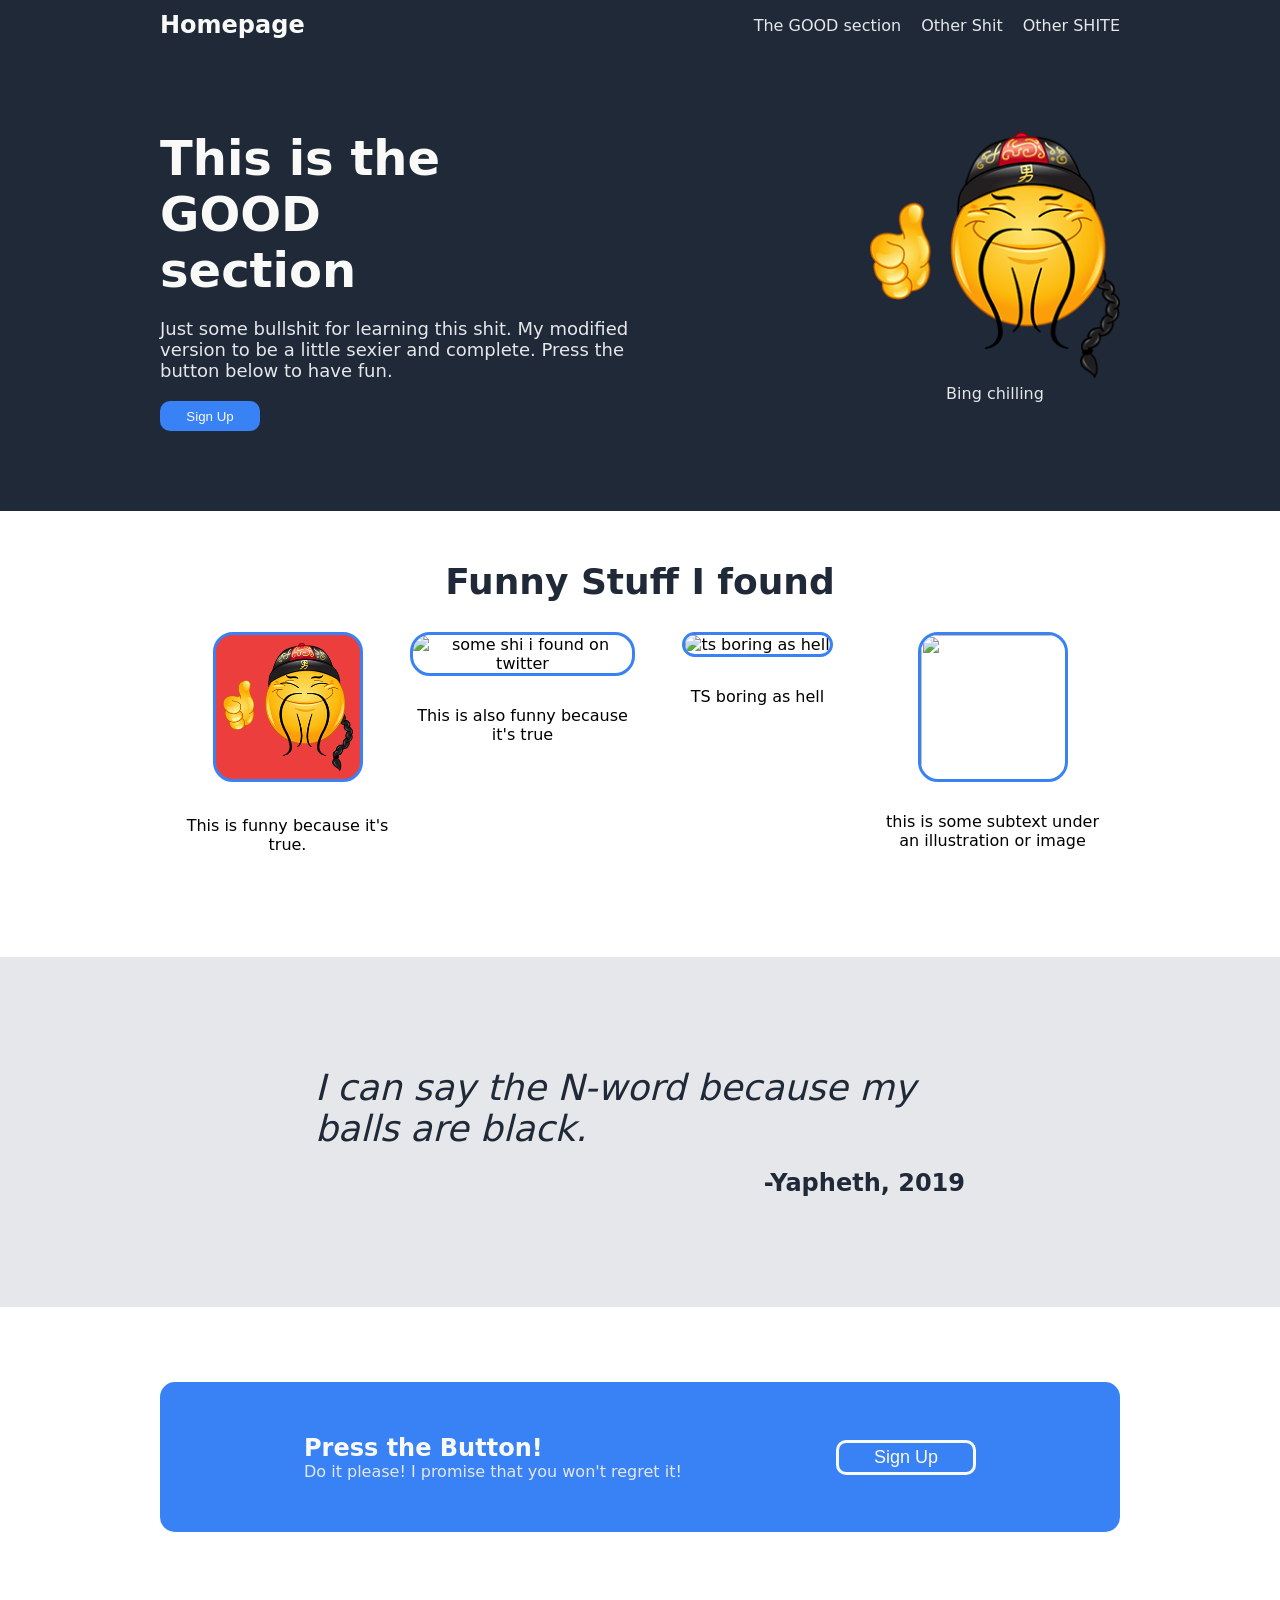
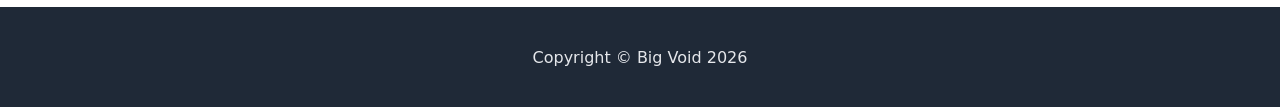
==== testing.html @ 54ef34a4 "This is the stuff" ====
<!DOCTYPE html>
<html lang="en">
    <head>
        <meta charset="UTF-8">
        <meta name="viewport" content="width=device-width, initial-scale=1.0">
        <title>Portfolio of Nothingness</title>
        <link rel="stylesheet" href="style1.css">
        <link rel="icon" href="/img-dump/the-best.png">
    </head>
    <body>
        <header class="page-header">
            <div class="centerer">
                <h1 class="header-logo"><a href="odin-project-index.html">Homepage</a></h1>
                <nav class="nav-section">
                    <a class="nav-button" href="testing.html">The GOOD section</a>
                    <a class="nav-button" href="">Other Shit</a>
                    <a class="nav-button" href="">Other SHITE</a>
                </nav>
            </div>
        </header>
        <main>
            <section class="section-one">
                <div class="centerer-two">
                    <div class="section-one-words">
                        <h2 class="main-header">This is the GOOD section</h2>
                        <p class="site-summary">Just some bullshit for learning this shit. My modified version to be a little sexier and complete. Press the button below to have fun.</p>
                        <button class="sign-up-button">Sign Up</button>
                    </div>
                    <div class="image">
                        <figure>
                            <img src="/img-dump/the-best.png" alt="bing chilling">
                            <figcaption>Bing chilling</figcaption>
                        </figure>
                    </div>
                </div>
            </section>
            <section class="section-two">
                <div class="centerer-three">
                    <h2 class="section-two-header">Funny Stuff I found</h2>
                    <div class="section-two-features">
                        <div class="box-container">
                            <div class="image-outline"><img class="bing-chilling" src="/img-dump/the-best.png" alt="bing chilling"></div>
                            <p>This is funny because it's true.</p>
                        </div>
                        <div class="box-container">
                            <div class="image-outline"><img src="https://pbs.twimg.com/media/HKUbHWkbIAAQFG-?format=jpg&name=large" alt="some shi i found on twitter"></div>
                            <p>This is also funny because it's true</p>
                        </div>
                        <div class="box-container">
                            <div class="image-outline"><img src="https://i.kym-cdn.com/photos/images/newsfeed/002/527/298/ed5.png" alt="ts boring as hell"></div>
                            <p>TS boring as hell</p>
                        </div>
                        <div class="box-container">
                            <div class="image-outline"><img src=""></div>
                            <p>this is some subtext under an illustration or image</p>
                        </div>
                    </div>
                </div>
            </section>
            <section class="section-three">
                <div class="centerer-four">
                    <div class="quote-wrapper">
                        <p class="quote">I can say the N-word because my balls are black.</p>
                        <p class="quote-attribution">-Yapheth, 2019</p>
                    </div>
                </div>
            </section>
            <section class="section-four">
                <div class="call-2-action">
                    <div class="smaller-call-2-action">
                        <div class="call-2-action-text">
                            <h2 class="sign-up-header">Press the Button!</h2>
                            <p class="sign-up-text">Do it please! I promise that you won't regret it!</p>
                        </div>
                        <button class="sign-up-button">Sign Up</button>
                    </div>
                </div>
            </section>
        </main>
        <footer>
            <div class="global-footer">
                <p>Copyright &copy; Big Void 2026</p>
            </div>
        </footer>
    </body>
</html>
---- style1.css ----
* {
    margin: 0;
    padding: 0;
    box-sizing: border-box;
}
body {
    font-family: system-ui, -apple-system, BlinkMacSystemFont, 'Segoe UI', Roboto, Oxygen, Ubuntu, Cantarell, 'Open Sans', 'Helvetica Neue', sans-serif;
}
.page-header {
    background-color: #1f2937;
    color: #f9faf8;
}
.centerer {
    display: flex;
    width: 75%;
    height: 50px;
    margin: 0 auto;
    align-items: center;
}
.header-logo {
    margin-right: auto;
    font-size: 24px;
    font-weight: 600;
}
.header-logo a {
    color: #f9faf8;
    text-decoration: none;
}
.header-logo a:hover {
    font-weight: 700;
}
.nav-section {
    display: flex;
    align-items: center;
    justify-content: center;
    gap: 20px;
    
}
.nav-button {
    text-decoration: none;
    color: #e5e7eb;
}
.nav-button:hover {
    font-weight: 700;
}
.section-one {
    display: flex;
    background-color: #1f2937;
}
.centerer-two {
    display: flex;
    width: 75%;
    margin: 80px auto;
    gap: 50px;
}
.section-one-words {
    display: flex;
    flex-flow: column wrap;
    width: 50%;
    margin: 0 auto 0 0;
}
.main-header {
    color: #f9faf8;
    font-size: 48px;
    max-width: 66%;
}
.site-summary {
    font-size: 18px;
    color: #e5e7eb;
    max-width: 550px;
    margin: 20px 0 0;
}
.sign-up-button {
    background-color: #3882f6;
    color: #f9faf8;
    border-style: none;
    border-radius: 10px;
    max-width: 100px;
    height: 30px;
    margin: 20px 0 0;
}
.sign-up-button:hover {
    cursor: pointer;
}
.sign-up-button:active {
    background-color: #2762c1;
}
.image-placeholder {
    display: flex;
    background-color: #707277;
    justify-content: center;
    align-items: center;
    width: 450px;
    height: 250px;
}
.image-placeholder p {
    color:#fafbfc;
}
.image img {
    max-height: 250px;
    margin: 0 0 0 auto;
}
img:hover {
    cursor: pointer;
}
.image figcaption {
    color:#e5e7eb;
    text-align: center;
}
.section-two {
    min-height: 250px;
    margin: 50px 0 75px;
}
.centerer-three {
    display: flex;
    flex-flow: column;
    align-items: center;
    width: 75%;
    margin: 0 auto;
}
.section-two-header {
    font-size: 36px;
    color: #1f2937;
}
.section-two-features {
    display: flex;
    gap: 10px;
}
.box-container {
    display: flex;
    flex-flow: column;
    align-items: center;
    justify-content: baseline;
    text-align: center;
    min-height: 280px;
    width: 225px;
}
.image-outline img {
    height: 150px;
    width: 150px;
    border: 3px #3882f6 solid;
    margin: 30px 0;
    border-radius: 20px;
}
.bing-chilling {
    background-color: rgb(237, 62, 62);
    padding: 7px;
}
.section-three {
    display: flex;
    height: 350px;
    padding: 75px 0 75px;
    background-color: #e5e7eb;
    align-items: center;
}
.centerer-four {
    display: flex;
    justify-content: center;
    width: 75%;
    margin: 0 auto;
}
.quote-wrapper {
    display: flex;
    align-items: center;
    flex-flow: column;
}
.quote {
    font-size: 36px;
    font-style: italic;
    font-weight: 300;
    color: #1f2937;
    max-width: 650px;
}
.quote-attribution {
    margin: 20px 0 0;
    font-size: 24px;
    align-self: end;
    font-weight: 700;
    color: #1f2937;
}
.section-four {
    display: flex;
    height: 300px;
    align-items: center;
    justify-content: center;
}
.call-2-action {
    display: flex;
    background-color: #3882f6;
    width: 75%;
    height: 150px;
    border-radius: 15px;
}
.call-2-action button {
    border: #f9faf8 solid 2px;
    font-size: 18px;
    border-width: 3px;
    height: 35px;
    min-width: 140px;
    margin: 0 0 0 auto;
    justify-self: right;
}
.smaller-call-2-action {
    display: flex;
    width: 70%;
    margin: 0 auto;
    align-items: center;
    justify-content: left;
}
.sign-up-header {
    justify-self: left;
    color:#f9faf8;
}
.sign-up-text {
    justify-self: left;
    color: #e5e7eb;
}
.global-footer {
    display: flex;
    height: 100px;
    background-color: #1f2937;
    color: #e5e7eb;
    align-items: center;
    justify-content: center;
}
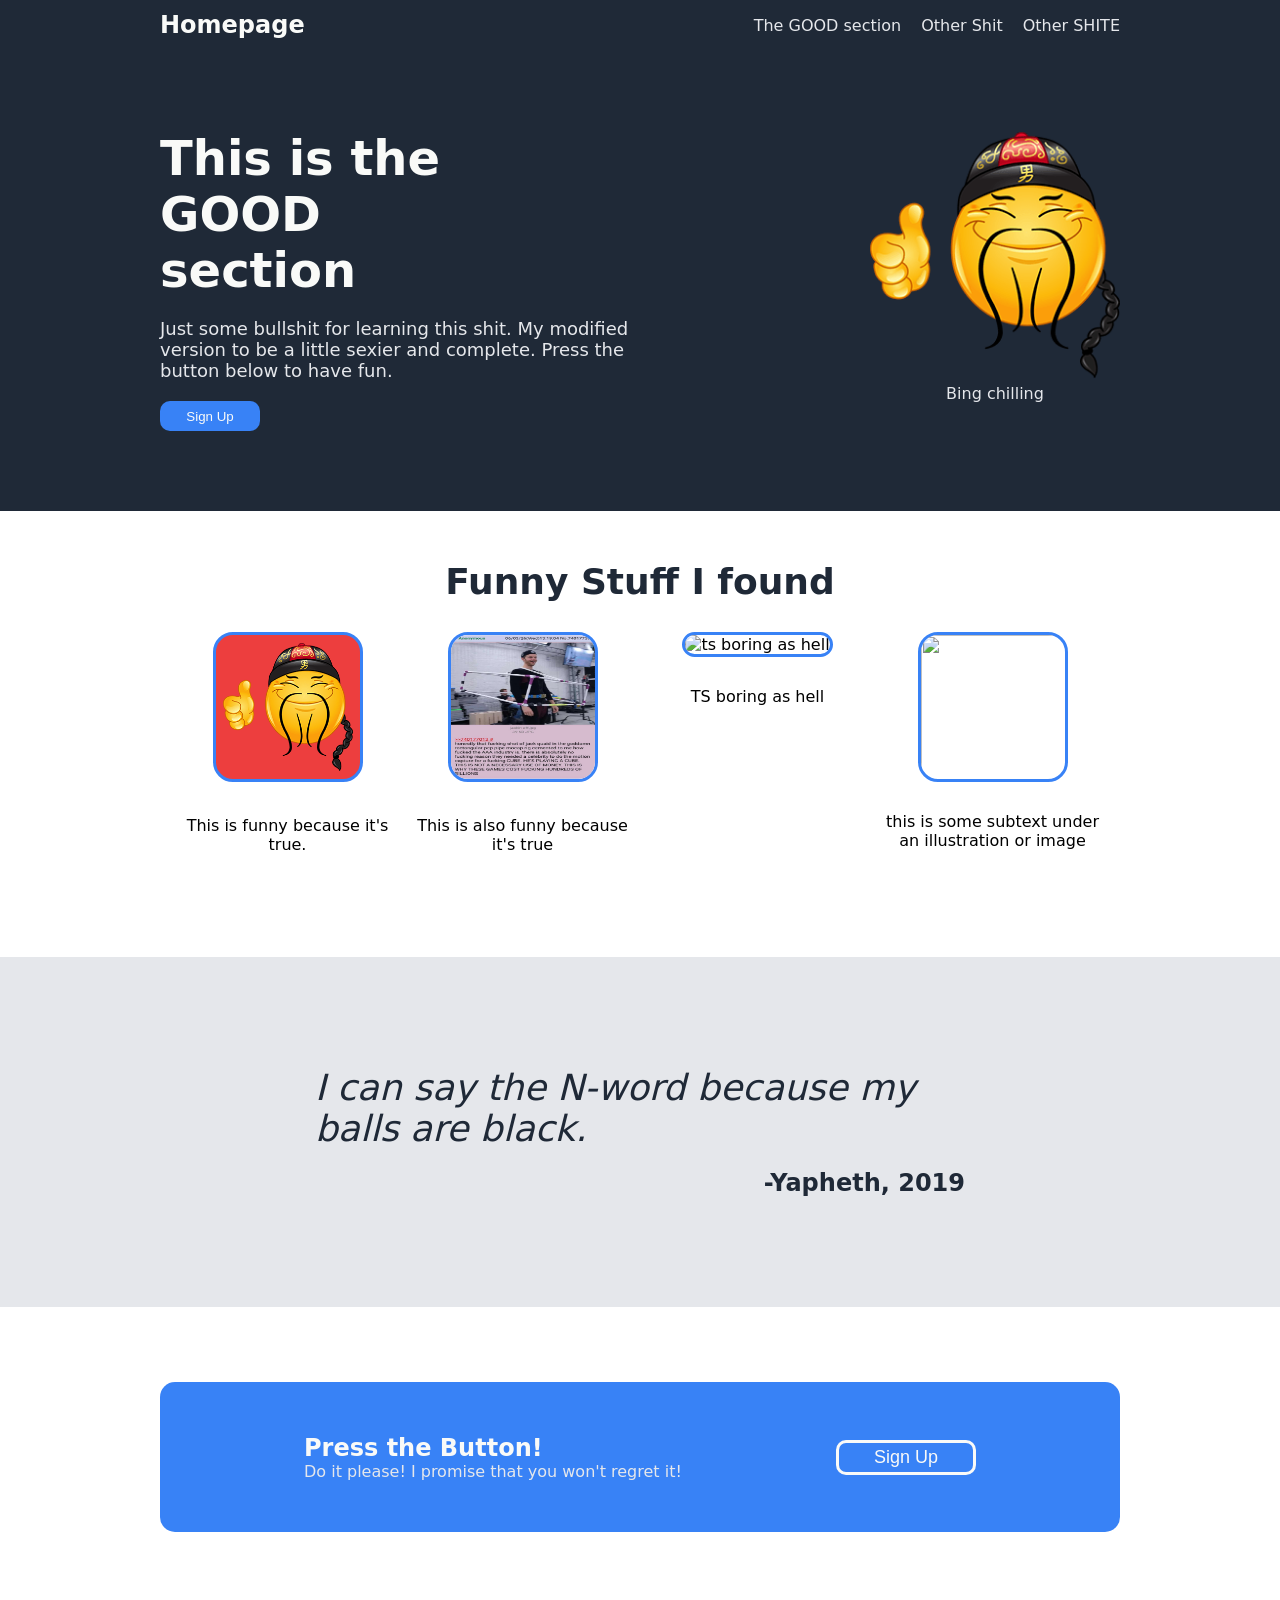
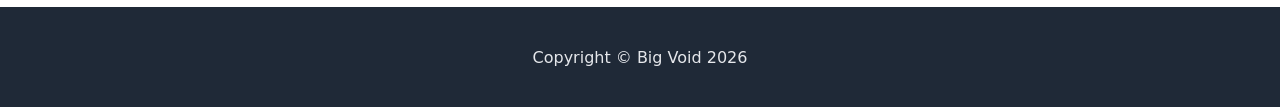
==== commit 715d18aa: "fixed an image fixed one of the images in testing.html" ====
--- a/testing.html
+++ b/testing.html
@@ -5,12 +5,12 @@
         <meta name="viewport" content="width=device-width, initial-scale=1.0">
         <title>Portfolio of Nothingness</title>
         <link rel="stylesheet" href="style1.css">
-        <link rel="icon" href="/img-dump/the-best.png">
+        <link rel="icon" href="img-dump/the-best.png">
     </head>
     <body>
         <header class="page-header">
             <div class="centerer">
-                <h1 class="header-logo"><a href="odin-project-index.html">Homepage</a></h1>
+                <h1 class="header-logo"><a href="index.html">Homepage</a></h1>
                 <nav class="nav-section">
                     <a class="nav-button" href="testing.html">The GOOD section</a>
                     <a class="nav-button" href="">Other Shit</a>
@@ -28,7 +28,7 @@
                     </div>
                     <div class="image">
                         <figure>
-                            <img src="/img-dump/the-best.png" alt="bing chilling">
+                            <img src="img-dump/the-best.png" alt="bing chilling">
                             <figcaption>Bing chilling</figcaption>
                         </figure>
                     </div>
@@ -39,11 +39,11 @@
                     <h2 class="section-two-header">Funny Stuff I found</h2>
                     <div class="section-two-features">
                         <div class="box-container">
-                            <div class="image-outline"><img class="bing-chilling" src="/img-dump/the-best.png" alt="bing chilling"></div>
+                            <div class="image-outline"><img class="bing-chilling" src="img-dump/the-best.png" alt="bing chilling"></div>
                             <p>This is funny because it's true.</p>
                         </div>
                         <div class="box-container">
-                            <div class="image-outline"><img src="https://pbs.twimg.com/media/HKUbHWkbIAAQFG-?format=jpg&name=large" alt="some shi i found on twitter"></div>
+                            <div class="image-outline"><img src="img-dump/efefefe.jpg" alt="some shi i found on twitter"></div>
                             <p>This is also funny because it's true</p>
                         </div>
                         <div class="box-container">
@@ -83,4 +83,4 @@
             </div>
         </footer>
     </body>
-</html>+</html>
--- a/style1.css
+++ b/style1.css
@@ -92,9 +92,8 @@
     align-items: center;
     width: 450px;
     height: 250px;
-}
-.image-placeholder p {
-    color:#fafbfc;
+    color: #e5e7eb;
+    text-align: center;
 }
 .image img {
     max-height: 250px;
